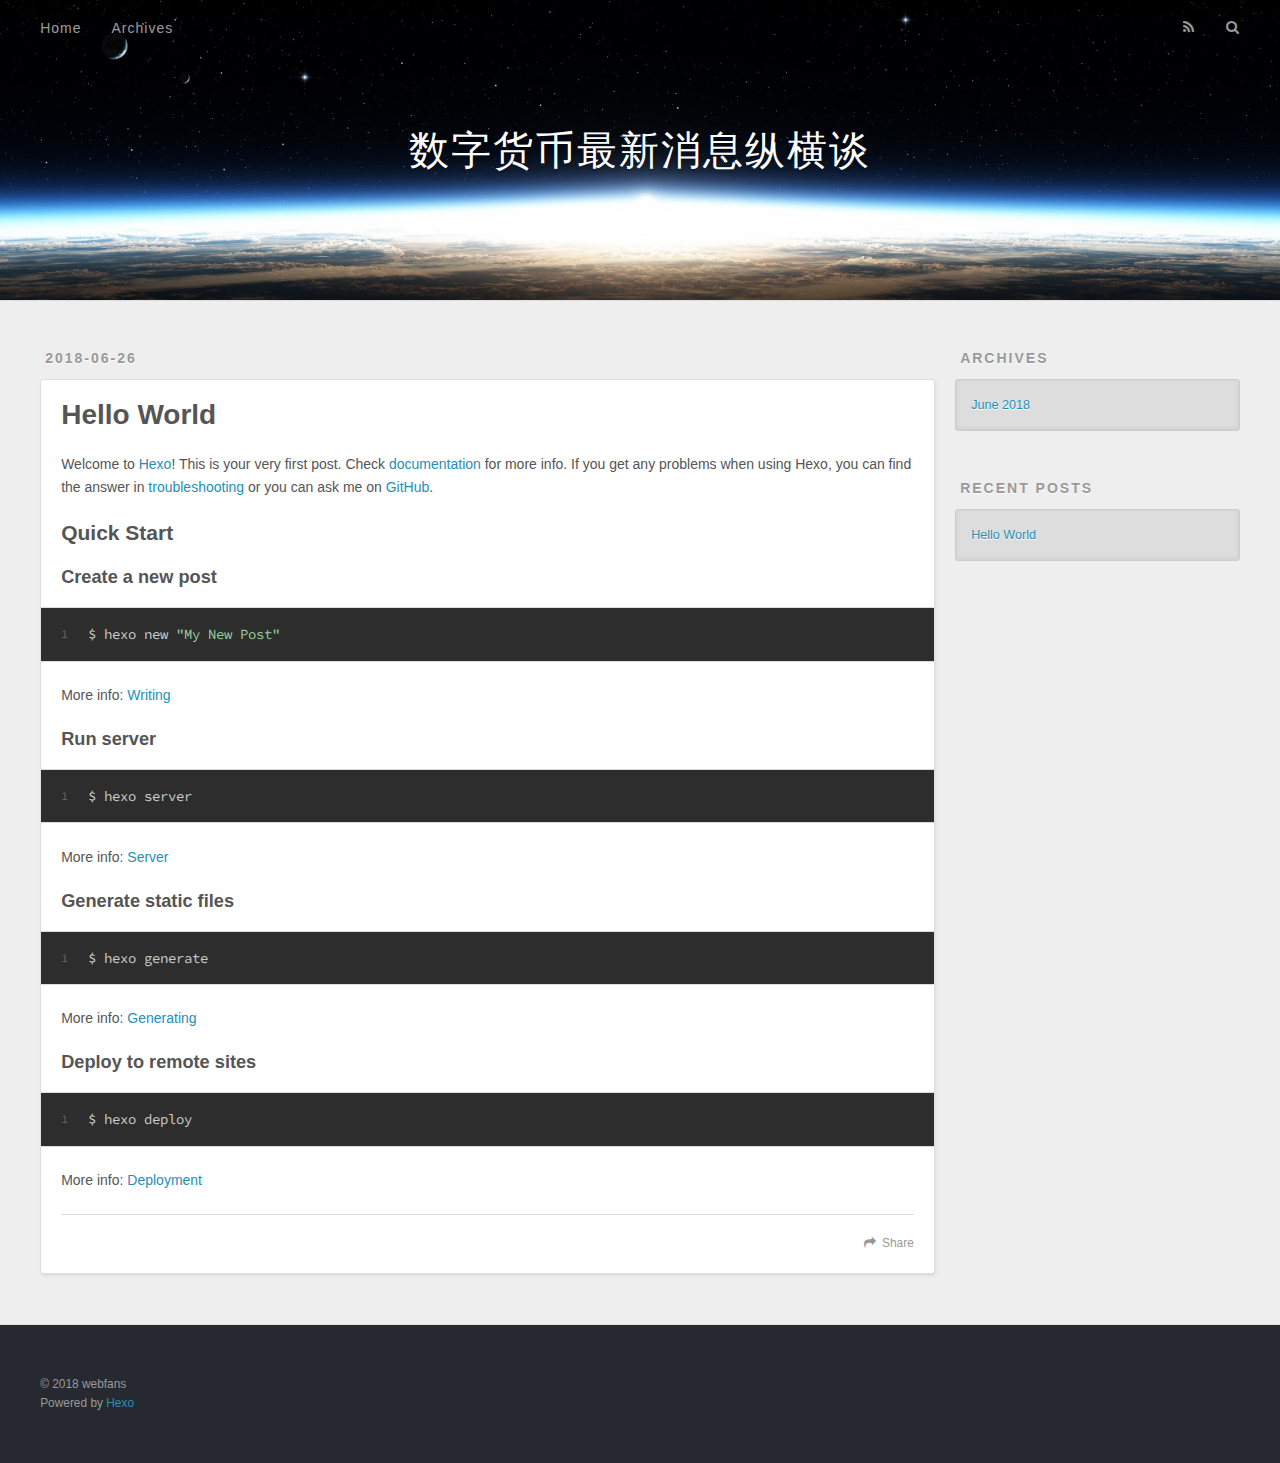
==== index.html @ 78c60aa1 "Site updated: 2018-06-26 15:52:23" ====
<!DOCTYPE html>
<html>
<head>
  <meta charset="utf-8">
  

  
  <title>数字货币最新消息纵横谈</title>
  <meta name="viewport" content="width=device-width, initial-scale=1, maximum-scale=1">
  <meta property="og:type" content="website">
<meta property="og:title" content="数字货币最新消息纵横谈">
<meta property="og:url" content="https://qqqzhch.github.io/bitcoinblog/index.html">
<meta property="og:site_name" content="数字货币最新消息纵横谈">
<meta property="og:locale" content="default">
<meta name="twitter:card" content="summary">
<meta name="twitter:title" content="数字货币最新消息纵横谈">
  
    <link rel="alternate" href="/atom.xml" title="数字货币最新消息纵横谈" type="application/atom+xml">
  
  
    <link rel="icon" href="/favicon.png">
  
  
    <link href="//fonts.googleapis.com/css?family=Source+Code+Pro" rel="stylesheet" type="text/css">
  
  <link rel="stylesheet" href="/css/style.css">
</head>

<body>
  <div id="container">
    <div id="wrap">
      <header id="header">
  <div id="banner"></div>
  <div id="header-outer" class="outer">
    <div id="header-title" class="inner">
      <h1 id="logo-wrap">
        <a href="/" id="logo">数字货币最新消息纵横谈</a>
      </h1>
      
    </div>
    <div id="header-inner" class="inner">
      <nav id="main-nav">
        <a id="main-nav-toggle" class="nav-icon"></a>
        
          <a class="main-nav-link" href="/">Home</a>
        
          <a class="main-nav-link" href="/archives">Archives</a>
        
      </nav>
      <nav id="sub-nav">
        
          <a id="nav-rss-link" class="nav-icon" href="/atom.xml" title="RSS Feed"></a>
        
        <a id="nav-search-btn" class="nav-icon" title="Search"></a>
      </nav>
      <div id="search-form-wrap">
        <form action="//google.com/search" method="get" accept-charset="UTF-8" class="search-form"><input type="search" name="q" class="search-form-input" placeholder="Search"><button type="submit" class="search-form-submit">&#xF002;</button><input type="hidden" name="sitesearch" value="https://qqqzhch.github.io/bitcoinblog"></form>
      </div>
    </div>
  </div>
</header>
      <div class="outer">
        <section id="main">
  
    <article id="post-hello-world" class="article article-type-post" itemscope itemprop="blogPost">
  <div class="article-meta">
    <a href="/2018/06/26/hello-world/" class="article-date">
  <time datetime="2018-06-26T07:25:07.196Z" itemprop="datePublished">2018-06-26</time>
</a>
    
  </div>
  <div class="article-inner">
    
    
      <header class="article-header">
        
  
    <h1 itemprop="name">
      <a class="article-title" href="/2018/06/26/hello-world/">Hello World</a>
    </h1>
  

      </header>
    
    <div class="article-entry" itemprop="articleBody">
      
        <p>Welcome to <a href="https://hexo.io/" target="_blank" rel="noopener">Hexo</a>! This is your very first post. Check <a href="https://hexo.io/docs/" target="_blank" rel="noopener">documentation</a> for more info. If you get any problems when using Hexo, you can find the answer in <a href="https://hexo.io/docs/troubleshooting.html" target="_blank" rel="noopener">troubleshooting</a> or you can ask me on <a href="https://github.com/hexojs/hexo/issues" target="_blank" rel="noopener">GitHub</a>.</p>
<h2 id="Quick-Start"><a href="#Quick-Start" class="headerlink" title="Quick Start"></a>Quick Start</h2><h3 id="Create-a-new-post"><a href="#Create-a-new-post" class="headerlink" title="Create a new post"></a>Create a new post</h3><figure class="highlight bash"><table><tr><td class="gutter"><pre><span class="line">1</span><br></pre></td><td class="code"><pre><span class="line">$ hexo new <span class="string">"My New Post"</span></span><br></pre></td></tr></table></figure>
<p>More info: <a href="https://hexo.io/docs/writing.html" target="_blank" rel="noopener">Writing</a></p>
<h3 id="Run-server"><a href="#Run-server" class="headerlink" title="Run server"></a>Run server</h3><figure class="highlight bash"><table><tr><td class="gutter"><pre><span class="line">1</span><br></pre></td><td class="code"><pre><span class="line">$ hexo server</span><br></pre></td></tr></table></figure>
<p>More info: <a href="https://hexo.io/docs/server.html" target="_blank" rel="noopener">Server</a></p>
<h3 id="Generate-static-files"><a href="#Generate-static-files" class="headerlink" title="Generate static files"></a>Generate static files</h3><figure class="highlight bash"><table><tr><td class="gutter"><pre><span class="line">1</span><br></pre></td><td class="code"><pre><span class="line">$ hexo generate</span><br></pre></td></tr></table></figure>
<p>More info: <a href="https://hexo.io/docs/generating.html" target="_blank" rel="noopener">Generating</a></p>
<h3 id="Deploy-to-remote-sites"><a href="#Deploy-to-remote-sites" class="headerlink" title="Deploy to remote sites"></a>Deploy to remote sites</h3><figure class="highlight bash"><table><tr><td class="gutter"><pre><span class="line">1</span><br></pre></td><td class="code"><pre><span class="line">$ hexo deploy</span><br></pre></td></tr></table></figure>
<p>More info: <a href="https://hexo.io/docs/deployment.html" target="_blank" rel="noopener">Deployment</a></p>

      
    </div>
    <footer class="article-footer">
      <a data-url="https://qqqzhch.github.io/bitcoinblog/2018/06/26/hello-world/" data-id="cjive7ms10000fhs6zeel60pr" class="article-share-link">Share</a>
      
      
    </footer>
  </div>
  
</article>


  


</section>
        
          <aside id="sidebar">
  
    

  
    

  
    
  
    
  <div class="widget-wrap">
    <h3 class="widget-title">Archives</h3>
    <div class="widget">
      <ul class="archive-list"><li class="archive-list-item"><a class="archive-list-link" href="/archives/2018/06/">June 2018</a></li></ul>
    </div>
  </div>


  
    
  <div class="widget-wrap">
    <h3 class="widget-title">Recent Posts</h3>
    <div class="widget">
      <ul>
        
          <li>
            <a href="/2018/06/26/hello-world/">Hello World</a>
          </li>
        
      </ul>
    </div>
  </div>

  
</aside>
        
      </div>
      <footer id="footer">
  
  <div class="outer">
    <div id="footer-info" class="inner">
      &copy; 2018 webfans<br>
      Powered by <a href="http://hexo.io/" target="_blank">Hexo</a>
    </div>
  </div>
</footer>
    </div>
    <nav id="mobile-nav">
  
    <a href="/" class="mobile-nav-link">Home</a>
  
    <a href="/archives" class="mobile-nav-link">Archives</a>
  
</nav>
    

<script src="//ajax.googleapis.com/ajax/libs/jquery/2.0.3/jquery.min.js"></script>


  <link rel="stylesheet" href="/fancybox/jquery.fancybox.css">
  <script src="/fancybox/jquery.fancybox.pack.js"></script>


<script src="/js/script.js"></script>



  </div>
</body>
</html>
---- css/style.css ----
body {
  width: 100%;
}
body:before,
body:after {
  content: "";
  display: table;
}
body:after {
  clear: both;
}
html,
body,
div,
span,
applet,
object,
iframe,
h1,
h2,
h3,
h4,
h5,
h6,
p,
blockquote,
pre,
a,
abbr,
acronym,
address,
big,
cite,
code,
del,
dfn,
em,
img,
ins,
kbd,
q,
s,
samp,
small,
strike,
strong,
sub,
sup,
tt,
var,
dl,
dt,
dd,
ol,
ul,
li,
fieldset,
form,
label,
legend,
table,
caption,
tbody,
tfoot,
thead,
tr,
th,
td {
  margin: 0;
  padding: 0;
  border: 0;
  outline: 0;
  font-weight: inherit;
  font-style: inherit;
  font-family: inherit;
  font-size: 100%;
  vertical-align: baseline;
}
body {
  line-height: 1;
  color: #000;
  background: #fff;
}
ol,
ul {
  list-style: none;
}
table {
  border-collapse: separate;
  border-spacing: 0;
  vertical-align: middle;
}
caption,
th,
td {
  text-align: left;
  font-weight: normal;
  vertical-align: middle;
}
a img {
  border: none;
}
input,
button {
  margin: 0;
  padding: 0;
}
input::-moz-focus-inner,
button::-moz-focus-inner {
  border: 0;
  padding: 0;
}
@font-face {
  font-family: FontAwesome;
  font-style: normal;
  font-weight: normal;
  src: url("fonts/fontawesome-webfont.eot?v=#4.0.3");
  src: url("fonts/fontawesome-webfont.eot?#iefix&v=#4.0.3") format("embedded-opentype"), url("fonts/fontawesome-webfont.woff?v=#4.0.3") format("woff"), url("fonts/fontawesome-webfont.ttf?v=#4.0.3") format("truetype"), url("fonts/fontawesome-webfont.svg#fontawesomeregular?v=#4.0.3") format("svg");
}
html,
body,
#container {
  height: 100%;
}
body {
  background: #eee;
  font: 14px -apple-system, BlinkMacSystemFont, "Segoe UI", "Roboto", "Oxygen", "Ubuntu", "Cantarell", "Fira Sans", "Droid Sans", "Helvetica Neue", sans-serif;
  -webkit-text-size-adjust: 100%;
}
.outer {
  max-width: 1220px;
  margin: 0 auto;
  padding: 0 20px;
}
.outer:before,
.outer:after {
  content: "";
  display: table;
}
.outer:after {
  clear: both;
}
.inner {
  display: inline;
  float: left;
  width: 98.33333333333333%;
  margin: 0 0.833333333333333%;
}
.left,
.alignleft {
  float: left;
}
.right,
.alignright {
  float: right;
}
.clear {
  clear: both;
}
#container {
  position: relative;
}
.mobile-nav-on {
  overflow: hidden;
}
#wrap {
  height: 100%;
  width: 100%;
  position: absolute;
  top: 0;
  left: 0;
  -webkit-transition: 0.2s ease-out;
  -moz-transition: 0.2s ease-out;
  -ms-transition: 0.2s ease-out;
  transition: 0.2s ease-out;
  z-index: 1;
  background: #eee;
}
.mobile-nav-on #wrap {
  left: 280px;
}
@media screen and (min-width: 768px) {
  #main {
    display: inline;
    float: left;
    width: 73.33333333333333%;
    margin: 0 0.833333333333333%;
  }
}
.article-date,
.article-category-link,
.archive-year,
.widget-title {
  text-decoration: none;
  text-transform: uppercase;
  letter-spacing: 2px;
  color: #999;
  margin-bottom: 1em;
  margin-left: 5px;
  line-height: 1em;
  text-shadow: 0 1px #fff;
  font-weight: bold;
}
.article-inner,
.archive-article-inner {
  background: #fff;
  -webkit-box-shadow: 1px 2px 3px #ddd;
  box-shadow: 1px 2px 3px #ddd;
  border: 1px solid #ddd;
  border-radius: 3px;
}
.article-entry h1,
.widget h1 {
  font-size: 2em;
}
.article-entry h2,
.widget h2 {
  font-size: 1.5em;
}
.article-entry h3,
.widget h3 {
  font-size: 1.3em;
}
.article-entry h4,
.widget h4 {
  font-size: 1.2em;
}
.article-entry h5,
.widget h5 {
  font-size: 1em;
}
.article-entry h6,
.widget h6 {
  font-size: 1em;
  color: #999;
}
.article-entry hr,
.widget hr {
  border: 1px dashed #ddd;
}
.article-entry strong,
.widget strong {
  font-weight: bold;
}
.article-entry em,
.widget em,
.article-entry cite,
.widget cite {
  font-style: italic;
}
.article-entry sup,
.widget sup,
.article-entry sub,
.widget sub {
  font-size: 0.75em;
  line-height: 0;
  position: relative;
  vertical-align: baseline;
}
.article-entry sup,
.widget sup {
  top: -0.5em;
}
.article-entry sub,
.widget sub {
  bottom: -0.2em;
}
.article-entry small,
.widget small {
  font-size: 0.85em;
}
.article-entry acronym,
.widget acronym,
.article-entry abbr,
.widget abbr {
  border-bottom: 1px dotted;
}
.article-entry ul,
.widget ul,
.article-entry ol,
.widget ol,
.article-entry dl,
.widget dl {
  margin: 0 20px;
  line-height: 1.6em;
}
.article-entry ul ul,
.widget ul ul,
.article-entry ol ul,
.widget ol ul,
.article-entry ul ol,
.widget ul ol,
.article-entry ol ol,
.widget ol ol {
  margin-top: 0;
  margin-bottom: 0;
}
.article-entry ul,
.widget ul {
  list-style: disc;
}
.article-entry ol,
.widget ol {
  list-style: decimal;
}
.article-entry dt,
.widget dt {
  font-weight: bold;
}
#header {
  height: 300px;
  position: relative;
  border-bottom: 1px solid #ddd;
}
#header:before,
#header:after {
  content: "";
  position: absolute;
  left: 0;
  right: 0;
  height: 40px;
}
#header:before {
  top: 0;
  background: -webkit-linear-gradient(rgba(0,0,0,0.2), transparent);
  background: -moz-linear-gradient(rgba(0,0,0,0.2), transparent);
  background: -ms-linear-gradient(rgba(0,0,0,0.2), transparent);
  background: linear-gradient(rgba(0,0,0,0.2), transparent);
}
#header:after {
  bottom: 0;
  background: -webkit-linear-gradient(transparent, rgba(0,0,0,0.2));
  background: -moz-linear-gradient(transparent, rgba(0,0,0,0.2));
  background: -ms-linear-gradient(transparent, rgba(0,0,0,0.2));
  background: linear-gradient(transparent, rgba(0,0,0,0.2));
}
#header-outer {
  height: 100%;
  position: relative;
}
#header-inner {
  position: relative;
  overflow: hidden;
}
#banner {
  position: absolute;
  top: 0;
  left: 0;
  width: 100%;
  height: 100%;
  background: url("images/banner.jpg") center #000;
  -webkit-background-size: cover;
  -moz-background-size: cover;
  background-size: cover;
  z-index: -1;
}
#header-title {
  text-align: center;
  height: 40px;
  position: absolute;
  top: 50%;
  left: 0;
  margin-top: -20px;
}
#logo,
#subtitle {
  text-decoration: none;
  color: #fff;
  font-weight: 300;
  text-shadow: 0 1px 4px rgba(0,0,0,0.3);
}
#logo {
  font-size: 40px;
  line-height: 40px;
  letter-spacing: 2px;
}
#subtitle {
  font-size: 16px;
  line-height: 16px;
  letter-spacing: 1px;
}
#subtitle-wrap {
  margin-top: 16px;
}
#main-nav {
  float: left;
  margin-left: -15px;
}
.nav-icon,
.main-nav-link {
  float: left;
  color: #fff;
  opacity: 0.6;
  text-decoration: none;
  text-shadow: 0 1px rgba(0,0,0,0.2);
  -webkit-transition: opacity 0.2s;
  -moz-transition: opacity 0.2s;
  -ms-transition: opacity 0.2s;
  transition: opacity 0.2s;
  display: block;
  padding: 20px 15px;
}
.nav-icon:hover,
.main-nav-link:hover {
  opacity: 1;
}
.nav-icon {
  font-family: FontAwesome;
  text-align: center;
  font-size: 14px;
  width: 14px;
  height: 14px;
  padding: 20px 15px;
  position: relative;
  cursor: pointer;
}
.main-nav-link {
  font-weight: 300;
  letter-spacing: 1px;
}
@media screen and (max-width: 479px) {
  .main-nav-link {
    display: none;
  }
}
#main-nav-toggle {
  display: none;
}
#main-nav-toggle:before {
  content: "\f0c9";
}
@media screen and (max-width: 479px) {
  #main-nav-toggle {
    display: block;
  }
}
#sub-nav {
  float: right;
  margin-right: -15px;
}
#nav-rss-link:before {
  content: "\f09e";
}
#nav-search-btn:before {
  content: "\f002";
}
#search-form-wrap {
  position: absolute;
  top: 15px;
  width: 150px;
  height: 30px;
  right: -150px;
  opacity: 0;
  -webkit-transition: 0.2s ease-out;
  -moz-transition: 0.2s ease-out;
  -ms-transition: 0.2s ease-out;
  transition: 0.2s ease-out;
}
#search-form-wrap.on {
  opacity: 1;
  right: 0;
}
@media screen and (max-width: 479px) {
  #search-form-wrap {
    width: 100%;
    right: -100%;
  }
}
.search-form {
  position: absolute;
  top: 0;
  left: 0;
  right: 0;
  background: #fff;
  padding: 5px 15px;
  border-radius: 15px;
  -webkit-box-shadow: 0 0 10px rgba(0,0,0,0.3);
  box-shadow: 0 0 10px rgba(0,0,0,0.3);
}
.search-form-input {
  border: none;
  background: none;
  color: #555;
  width: 100%;
  font: 13px -apple-system, BlinkMacSystemFont, "Segoe UI", "Roboto", "Oxygen", "Ubuntu", "Cantarell", "Fira Sans", "Droid Sans", "Helvetica Neue", sans-serif;
  outline: none;
}
.search-form-input::-webkit-search-results-decoration,
.search-form-input::-webkit-search-cancel-button {
  -webkit-appearance: none;
}
.search-form-submit {
  position: absolute;
  top: 50%;
  right: 10px;
  margin-top: -7px;
  font: 13px FontAwesome;
  border: none;
  background: none;
  color: #bbb;
  cursor: pointer;
}
.search-form-submit:hover,
.search-form-submit:focus {
  color: #777;
}
.article {
  margin: 50px 0;
}
.article-inner {
  overflow: hidden;
}
.article-meta:before,
.article-meta:after {
  content: "";
  display: table;
}
.article-meta:after {
  clear: both;
}
.article-date {
  float: left;
}
.article-category {
  float: left;
  line-height: 1em;
  color: #ccc;
  text-shadow: 0 1px #fff;
  margin-left: 8px;
}
.article-category:before {
  content: "\2022";
}
.article-category-link {
  margin: 0 12px 1em;
}
.article-header {
  padding: 20px 20px 0;
}
.article-title {
  text-decoration: none;
  font-size: 2em;
  font-weight: bold;
  color: #555;
  line-height: 1.1em;
  -webkit-transition: color 0.2s;
  -moz-transition: color 0.2s;
  -ms-transition: color 0.2s;
  transition: color 0.2s;
}
a.article-title:hover {
  color: #258fb8;
}
.article-entry {
  color: #555;
  padding: 0 20px;
}
.article-entry:before,
.article-entry:after {
  content: "";
  display: table;
}
.article-entry:after {
  clear: both;
}
.article-entry p,
.article-entry table {
  line-height: 1.6em;
  margin: 1.6em 0;
}
.article-entry h1,
.article-entry h2,
.article-entry h3,
.article-entry h4,
.article-entry h5,
.article-entry h6 {
  font-weight: bold;
}
.article-entry h1,
.article-entry h2,
.article-entry h3,
.article-entry h4,
.article-entry h5,
.article-entry h6 {
  line-height: 1.1em;
  margin: 1.1em 0;
}
.article-entry a {
  color: #258fb8;
  text-decoration: none;
}
.article-entry a:hover {
  text-decoration: underline;
}
.article-entry ul,
.article-entry ol,
.article-entry dl {
  margin-top: 1.6em;
  margin-bottom: 1.6em;
}
.article-entry img,
.article-entry video {
  max-width: 100%;
  height: auto;
  display: block;
  margin: auto;
}
.article-entry iframe {
  border: none;
}
.article-entry table {
  width: 100%;
  border-collapse: collapse;
  border-spacing: 0;
}
.article-entry th {
  font-weight: bold;
  border-bottom: 3px solid #ddd;
  padding-bottom: 0.5em;
}
.article-entry td {
  border-bottom: 1px solid #ddd;
  padding: 10px 0;
}
.article-entry blockquote {
  font-family: Georgia, "Times New Roman", serif;
  font-size: 1.4em;
  margin: 1.6em 20px;
  text-align: center;
}
.article-entry blockquote footer {
  font-size: 14px;
  margin: 1.6em 0;
  font-family: -apple-system, BlinkMacSystemFont, "Segoe UI", "Roboto", "Oxygen", "Ubuntu", "Cantarell", "Fira Sans", "Droid Sans", "Helvetica Neue", sans-serif;
}
.article-entry blockquote footer cite:before {
  content: "—";
  padding: 0 0.5em;
}
.article-entry .pullquote {
  text-align: left;
  width: 45%;
  margin: 0;
}
.article-entry .pullquote.left {
  margin-left: 0.5em;
  margin-right: 1em;
}
.article-entry .pullquote.right {
  margin-right: 0.5em;
  margin-left: 1em;
}
.article-entry .caption {
  color: #999;
  display: block;
  font-size: 0.9em;
  margin-top: 0.5em;
  position: relative;
  text-align: center;
}
.article-entry .video-container {
  position: relative;
  padding-top: 56.25%;
  height: 0;
  overflow: hidden;
}
.article-entry .video-container iframe,
.article-entry .video-container object,
.article-entry .video-container embed {
  position: absolute;
  top: 0;
  left: 0;
  width: 100%;
  height: 100%;
  margin-top: 0;
}
.article-more-link a {
  display: inline-block;
  line-height: 1em;
  padding: 6px 15px;
  border-radius: 15px;
  background: #eee;
  color: #999;
  text-shadow: 0 1px #fff;
  text-decoration: none;
}
.article-more-link a:hover {
  background: #258fb8;
  color: #fff;
  text-decoration: none;
  text-shadow: 0 1px #1e7293;
}
.article-footer {
  font-size: 0.85em;
  line-height: 1.6em;
  border-top: 1px solid #ddd;
  padding-top: 1.6em;
  margin: 0 20px 20px;
}
.article-footer:before,
.article-footer:after {
  content: "";
  display: table;
}
.article-footer:after {
  clear: both;
}
.article-footer a {
  color: #999;
  text-decoration: none;
}
.article-footer a:hover {
  color: #555;
}
.article-tag-list-item {
  float: left;
  margin-right: 10px;
}
.article-tag-list-link:before {
  content: "#";
}
.article-comment-link {
  float: right;
}
.article-comment-link:before {
  content: "\f075";
  font-family: FontAwesome;
  padding-right: 8px;
}
.article-share-link {
  cursor: pointer;
  float: right;
  margin-left: 20px;
}
.article-share-link:before {
  content: "\f064";
  font-family: FontAwesome;
  padding-right: 6px;
}
#article-nav {
  position: relative;
}
#article-nav:before,
#article-nav:after {
  content: "";
  display: table;
}
#article-nav:after {
  clear: both;
}
@media screen and (min-width: 768px) {
  #article-nav {
    margin: 50px 0;
  }
  #article-nav:before {
    width: 8px;
    height: 8px;
    position: absolute;
    top: 50%;
    left: 50%;
    margin-top: -4px;
    margin-left: -4px;
    content: "";
    border-radius: 50%;
    background: #ddd;
    -webkit-box-shadow: 0 1px 2px #fff;
    box-shadow: 0 1px 2px #fff;
  }
}
.article-nav-link-wrap {
  text-decoration: none;
  text-shadow: 0 1px #fff;
  color: #999;
  -webkit-box-sizing: border-box;
  -moz-box-sizing: border-box;
  box-sizing: border-box;
  margin-top: 50px;
  text-align: center;
  display: block;
}
.article-nav-link-wrap:hover {
  color: #555;
}
@media screen and (min-width: 768px) {
  .article-nav-link-wrap {
    width: 50%;
    margin-top: 0;
  }
}
@media screen and (min-width: 768px) {
  #article-nav-newer {
    float: left;
    text-align: right;
    padding-right: 20px;
  }
}
@media screen and (min-width: 768px) {
  #article-nav-older {
    float: right;
    text-align: left;
    padding-left: 20px;
  }
}
.article-nav-caption {
  text-transform: uppercase;
  letter-spacing: 2px;
  color: #ddd;
  line-height: 1em;
  font-weight: bold;
}
#article-nav-newer .article-nav-caption {
  margin-right: -2px;
}
.article-nav-title {
  font-size: 0.85em;
  line-height: 1.6em;
  margin-top: 0.5em;
}
.article-share-box {
  position: absolute;
  display: none;
  background: #fff;
  -webkit-box-shadow: 1px 2px 10px rgba(0,0,0,0.2);
  box-shadow: 1px 2px 10px rgba(0,0,0,0.2);
  border-radius: 3px;
  margin-left: -145px;
  overflow: hidden;
  z-index: 1;
}
.article-share-box.on {
  display: block;
}
.article-share-input {
  width: 100%;
  background: none;
  -webkit-box-sizing: border-box;
  -moz-box-sizing: border-box;
  box-sizing: border-box;
  font: 14px -apple-system, BlinkMacSystemFont, "Segoe UI", "Roboto", "Oxygen", "Ubuntu", "Cantarell", "Fira Sans", "Droid Sans", "Helvetica Neue", sans-serif;
  padding: 0 15px;
  color: #555;
  outline: none;
  border: 1px solid #ddd;
  border-radius: 3px 3px 0 0;
  height: 36px;
  line-height: 36px;
}
.article-share-links {
  background: #eee;
}
.article-share-links:before,
.article-share-links:after {
  content: "";
  display: table;
}
.article-share-links:after {
  clear: both;
}
.article-share-twitter,
.article-share-facebook,
.article-share-pinterest,
.article-share-google {
  width: 50px;
  height: 36px;
  display: block;
  float: left;
  position: relative;
  color: #999;
  text-shadow: 0 1px #fff;
}
.article-share-twitter:before,
.article-share-facebook:before,
.article-share-pinterest:before,
.article-share-google:before {
  font-size: 20px;
  font-family: FontAwesome;
  width: 20px;
  height: 20px;
  position: absolute;
  top: 50%;
  left: 50%;
  margin-top: -10px;
  margin-left: -10px;
  text-align: center;
}
.article-share-twitter:hover,
.article-share-facebook:hover,
.article-share-pinterest:hover,
.article-share-google:hover {
  color: #fff;
}
.article-share-twitter:before {
  content: "\f099";
}
.article-share-twitter:hover {
  background: #00aced;
  text-shadow: 0 1px #008abe;
}
.article-share-facebook:before {
  content: "\f09a";
}
.article-share-facebook:hover {
  background: #3b5998;
  text-shadow: 0 1px #2f477a;
}
.article-share-pinterest:before {
  content: "\f0d2";
}
.article-share-pinterest:hover {
  background: #cb2027;
  text-shadow: 0 1px #a21a1f;
}
.article-share-google:before {
  content: "\f0d5";
}
.article-share-google:hover {
  background: #dd4b39;
  text-shadow: 0 1px #be3221;
}
.article-gallery {
  background: #000;
  position: relative;
}
.article-gallery-photos {
  position: relative;
  overflow: hidden;
}
.article-gallery-img {
  display: none;
  max-width: 100%;
}
.article-gallery-img:first-child {
  display: block;
}
.article-gallery-img.loaded {
  position: absolute;
  display: block;
}
.article-gallery-img img {
  display: block;
  max-width: 100%;
  margin: 0 auto;
}
#comments {
  background: #fff;
  -webkit-box-shadow: 1px 2px 3px #ddd;
  box-shadow: 1px 2px 3px #ddd;
  padding: 20px;
  border: 1px solid #ddd;
  border-radius: 3px;
  margin: 50px 0;
}
#comments a {
  color: #258fb8;
}
.archives-wrap {
  margin: 50px 0;
}
.archives:before,
.archives:after {
  content: "";
  display: table;
}
.archives:after {
  clear: both;
}
.archive-year-wrap {
  margin-bottom: 1em;
}
.archives {
  -webkit-column-gap: 10px;
  -moz-column-gap: 10px;
  column-gap: 10px;
}
@media screen and (min-width: 480px) and (max-width: 767px) {
  .archives {
    -webkit-column-count: 2;
    -moz-column-count: 2;
    column-count: 2;
  }
}
@media screen and (min-width: 768px) {
  .archives {
    -webkit-column-count: 3;
    -moz-column-count: 3;
    column-count: 3;
  }
}
.archive-article {
  -webkit-column-break-inside: avoid;
  page-break-inside: avoid;
  overflow: hidden;
  break-inside: avoid-column;
}
.archive-article-inner {
  padding: 10px;
  margin-bottom: 15px;
}
.archive-article-title {
  text-decoration: none;
  font-weight: bold;
  color: #555;
  -webkit-transition: color 0.2s;
  -moz-transition: color 0.2s;
  -ms-transition: color 0.2s;
  transition: color 0.2s;
  line-height: 1.6em;
}
.archive-article-title:hover {
  color: #258fb8;
}
.archive-article-footer {
  margin-top: 1em;
}
.archive-article-date {
  color: #999;
  text-decoration: none;
  font-size: 0.85em;
  line-height: 1em;
  margin-bottom: 0.5em;
  display: block;
}
#page-nav {
  margin: 50px auto;
  background: #fff;
  -webkit-box-shadow: 1px 2px 3px #ddd;
  box-shadow: 1px 2px 3px #ddd;
  border: 1px solid #ddd;
  border-radius: 3px;
  text-align: center;
  color: #999;
  overflow: hidden;
}
#page-nav:before,
#page-nav:after {
  content: "";
  display: table;
}
#page-nav:after {
  clear: both;
}
#page-nav a,
#page-nav span {
  padding: 10px 20px;
  line-height: 1;
  height: 2ex;
}
#page-nav a {
  color: #999;
  text-decoration: none;
}
#page-nav a:hover {
  background: #999;
  color: #fff;
}
#page-nav .prev {
  float: left;
}
#page-nav .next {
  float: right;
}
#page-nav .page-number {
  display: inline-block;
}
@media screen and (max-width: 479px) {
  #page-nav .page-number {
    display: none;
  }
}
#page-nav .current {
  color: #555;
  font-weight: bold;
}
#page-nav .space {
  color: #ddd;
}
#footer {
  background: #262a30;
  padding: 50px 0;
  border-top: 1px solid #ddd;
  color: #999;
}
#footer a {
  color: #258fb8;
  text-decoration: none;
}
#footer a:hover {
  text-decoration: underline;
}
#footer-info {
  line-height: 1.6em;
  font-size: 0.85em;
}
.article-entry pre,
.article-entry .highlight {
  background: #2d2d2d;
  margin: 0 -20px;
  padding: 15px 20px;
  border-style: solid;
  border-color: #ddd;
  border-width: 1px 0;
  overflow: auto;
  color: #ccc;
  line-height: 22.400000000000002px;
}
.article-entry .highlight .gutter pre,
.article-entry .gist .gist-file .gist-data .line-numbers {
  color: #666;
  font-size: 0.85em;
}
.article-entry pre,
.article-entry code {
  font-family: "Source Code Pro", Consolas, Monaco, Menlo, Consolas, monospace;
}
.article-entry code {
  background: #eee;
  text-shadow: 0 1px #fff;
  padding: 0 0.3em;
}
.article-entry pre code {
  background: none;
  text-shadow: none;
  padding: 0;
}
.article-entry .highlight pre {
  border: none;
  margin: 0;
  padding: 0;
}
.article-entry .highlight table {
  margin: 0;
  width: auto;
}
.article-entry .highlight td {
  border: none;
  padding: 0;
}
.article-entry .highlight figcaption {
  font-size: 0.85em;
  color: #999;
  line-height: 1em;
  margin-bottom: 1em;
}
.article-entry .highlight figcaption:before,
.article-entry .highlight figcaption:after {
  content: "";
  display: table;
}
.article-entry .highlight figcaption:after {
  clear: both;
}
.article-entry .highlight figcaption a {
  float: right;
}
.article-entry .highlight .gutter pre {
  text-align: right;
  padding-right: 20px;
}
.article-entry .highlight .line {
  height: 22.400000000000002px;
}
.article-entry .highlight .line.marked {
  background: #515151;
}
.article-entry .gist {
  margin: 0 -20px;
  border-style: solid;
  border-color: #ddd;
  border-width: 1px 0;
  background: #2d2d2d;
  padding: 15px 20px 15px 0;
}
.article-entry .gist .gist-file {
  border: none;
  font-family: "Source Code Pro", Consolas, Monaco, Menlo, Consolas, monospace;
  margin: 0;
}
.article-entry .gist .gist-file .gist-data {
  background: none;
  border: none;
}
.article-entry .gist .gist-file .gist-data .line-numbers {
  background: none;
  border: none;
  padding: 0 20px 0 0;
}
.article-entry .gist .gist-file .gist-data .line-data {
  padding: 0 !important;
}
.article-entry .gist .gist-file .highlight {
  margin: 0;
  padding: 0;
  border: none;
}
.article-entry .gist .gist-file .gist-meta {
  background: #2d2d2d;
  color: #999;
  font: 0.85em -apple-system, BlinkMacSystemFont, "Segoe UI", "Roboto", "Oxygen", "Ubuntu", "Cantarell", "Fira Sans", "Droid Sans", "Helvetica Neue", sans-serif;
  text-shadow: 0 0;
  padding: 0;
  margin-top: 1em;
  margin-left: 20px;
}
.article-entry .gist .gist-file .gist-meta a {
  color: #258fb8;
  font-weight: normal;
}
.article-entry .gist .gist-file .gist-meta a:hover {
  text-decoration: underline;
}
pre .comment,
pre .title {
  color: #999;
}
pre .variable,
pre .attribute,
pre .tag,
pre .regexp,
pre .ruby .constant,
pre .xml .tag .title,
pre .xml .pi,
pre .xml .doctype,
pre .html .doctype,
pre .css .id,
pre .css .class,
pre .css .pseudo {
  color: #f2777a;
}
pre .number,
pre .preprocessor,
pre .built_in,
pre .literal,
pre .params,
pre .constant {
  color: #f99157;
}
pre .class,
pre .ruby .class .title,
pre .css .rules .attribute {
  color: #9c9;
}
pre .string,
pre .value,
pre .inheritance,
pre .header,
pre .ruby .symbol,
pre .xml .cdata {
  color: #9c9;
}
pre .css .hexcolor {
  color: #6cc;
}
pre .function,
pre .python .decorator,
pre .python .title,
pre .ruby .function .title,
pre .ruby .title .keyword,
pre .perl .sub,
pre .javascript .title,
pre .coffeescript .title {
  color: #69c;
}
pre .keyword,
pre .javascript .function {
  color: #c9c;
}
@media screen and (max-width: 479px) {
  #mobile-nav {
    position: absolute;
    top: 0;
    left: 0;
    width: 280px;
    height: 100%;
    background: #191919;
    border-right: 1px solid #fff;
  }
}
@media screen and (max-width: 479px) {
  .mobile-nav-link {
    display: block;
    color: #999;
    text-decoration: none;
    padding: 15px 20px;
    font-weight: bold;
  }
  .mobile-nav-link:hover {
    color: #fff;
  }
}
@media screen and (min-width: 768px) {
  #sidebar {
    display: inline;
    float: left;
    width: 23.333333333333332%;
    margin: 0 0.833333333333333%;
  }
}
.widget-wrap {
  margin: 50px 0;
}
.widget {
  color: #777;
  text-shadow: 0 1px #fff;
  background: #ddd;
  -webkit-box-shadow: 0 -1px 4px #ccc inset;
  box-shadow: 0 -1px 4px #ccc inset;
  border: 1px solid #ccc;
  padding: 15px;
  border-radius: 3px;
}
.widget a {
  color: #258fb8;
  text-decoration: none;
}
.widget a:hover {
  text-decoration: underline;
}
.widget ul ul,
.widget ol ul,
.widget dl ul,
.widget ul ol,
.widget ol ol,
.widget dl ol,
.widget ul dl,
.widget ol dl,
.widget dl dl {
  margin-left: 15px;
  list-style: disc;
}
.widget {
  line-height: 1.6em;
  word-wrap: break-word;
  font-size: 0.9em;
}
.widget ul,
.widget ol {
  list-style: none;
  margin: 0;
}
.widget ul ul,
.widget ol ul,
.widget ul ol,
.widget ol ol {
  margin: 0 20px;
}
.widget ul ul,
.widget ol ul {
  list-style: disc;
}
.widget ul ol,
.widget ol ol {
  list-style: decimal;
}
.category-list-count,
.tag-list-count,
.archive-list-count {
  padding-left: 5px;
  color: #999;
  font-size: 0.85em;
}
.category-list-count:before,
.tag-list-count:before,
.archive-list-count:before {
  content: "(";
}
.category-list-count:after,
.tag-list-count:after,
.archive-list-count:after {
  content: ")";
}
.tagcloud a {
  margin-right: 5px;
  display: inline-block;
}
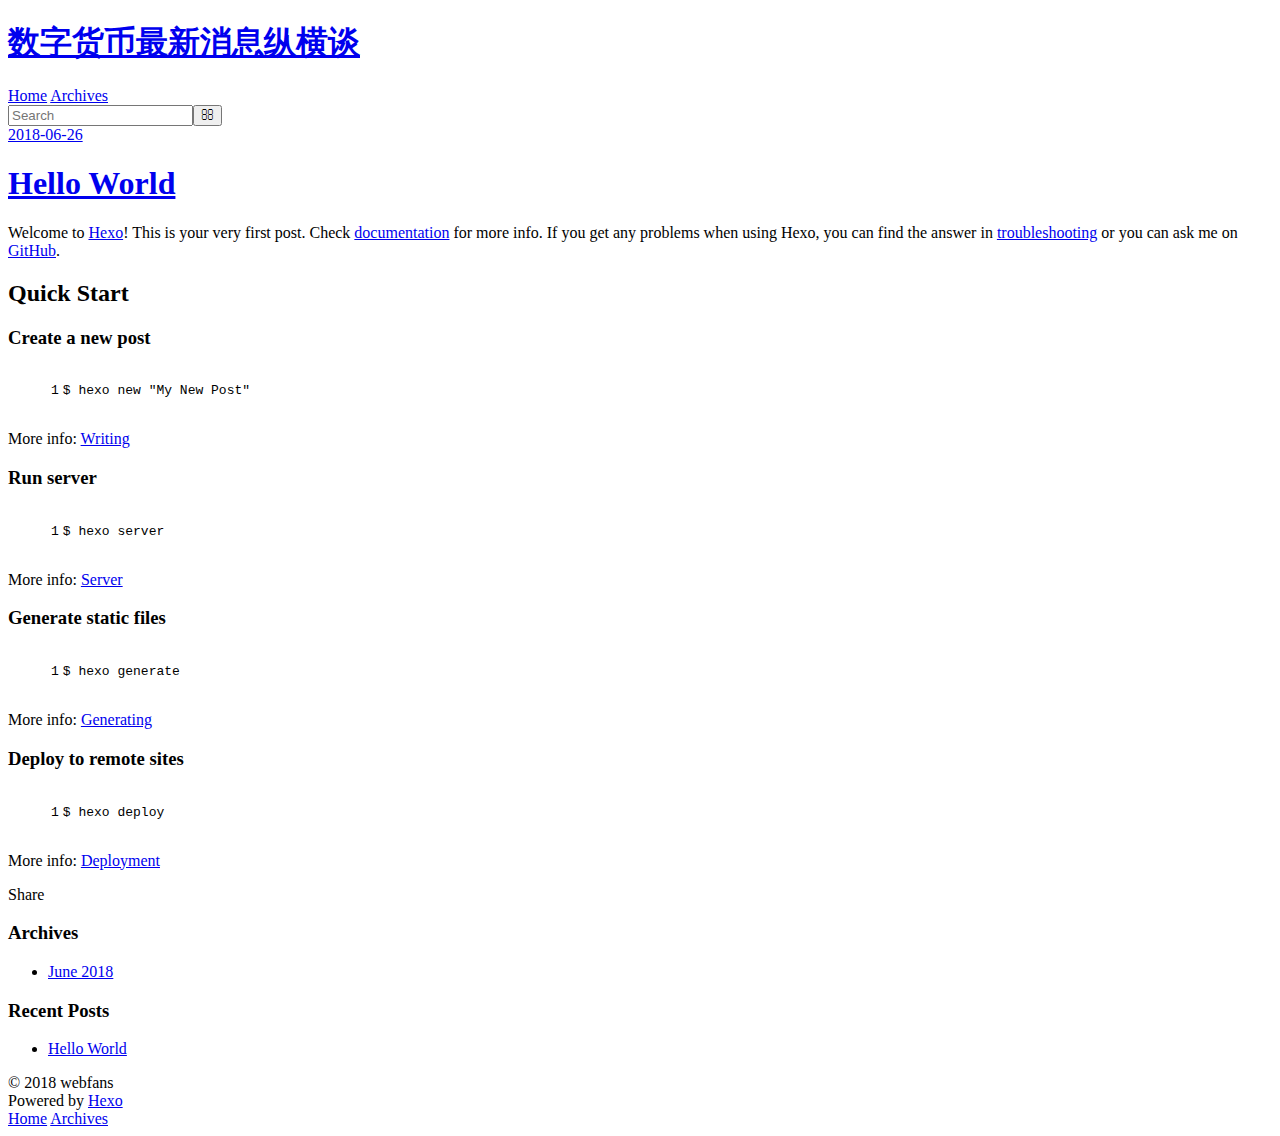
==== commit 0fb26aab: "Site updated: 2018-06-26 15:59:17" ====
--- a/index.html
+++ b/index.html
@@ -15,7 +15,7 @@
 <meta name="twitter:card" content="summary">
 <meta name="twitter:title" content="数字货币最新消息纵横谈">
   
-    <link rel="alternate" href="/atom.xml" title="数字货币最新消息纵横谈" type="application/atom+xml">
+    <link rel="alternate" href="/bitcoinblog/atom.xml" title="数字货币最新消息纵横谈" type="application/atom+xml">
   
   
     <link rel="icon" href="/favicon.png">
@@ -23,7 +23,7 @@
   
     <link href="//fonts.googleapis.com/css?family=Source+Code+Pro" rel="stylesheet" type="text/css">
   
-  <link rel="stylesheet" href="/css/style.css">
+  <link rel="stylesheet" href="/bitcoinblog/css/style.css">
 </head>
 
 <body>
@@ -34,7 +34,7 @@
   <div id="header-outer" class="outer">
     <div id="header-title" class="inner">
       <h1 id="logo-wrap">
-        <a href="/" id="logo">数字货币最新消息纵横谈</a>
+        <a href="/bitcoinblog/" id="logo">数字货币最新消息纵横谈</a>
       </h1>
       
     </div>
@@ -42,14 +42,14 @@
       <nav id="main-nav">
         <a id="main-nav-toggle" class="nav-icon"></a>
         
-          <a class="main-nav-link" href="/">Home</a>
+          <a class="main-nav-link" href="/bitcoinblog/">Home</a>
         
-          <a class="main-nav-link" href="/archives">Archives</a>
+          <a class="main-nav-link" href="/bitcoinblog/archives">Archives</a>
         
       </nav>
       <nav id="sub-nav">
         
-          <a id="nav-rss-link" class="nav-icon" href="/atom.xml" title="RSS Feed"></a>
+          <a id="nav-rss-link" class="nav-icon" href="/bitcoinblog/atom.xml" title="RSS Feed"></a>
         
         <a id="nav-search-btn" class="nav-icon" title="Search"></a>
       </nav>
@@ -64,7 +64,7 @@
   
     <article id="post-hello-world" class="article article-type-post" itemscope itemprop="blogPost">
   <div class="article-meta">
-    <a href="/2018/06/26/hello-world/" class="article-date">
+    <a href="/bitcoinblog/2018/06/26/hello-world/" class="article-date">
   <time datetime="2018-06-26T07:25:07.196Z" itemprop="datePublished">2018-06-26</time>
 </a>
     
@@ -76,7 +76,7 @@
         
   
     <h1 itemprop="name">
-      <a class="article-title" href="/2018/06/26/hello-world/">Hello World</a>
+      <a class="article-title" href="/bitcoinblog/2018/06/26/hello-world/">Hello World</a>
     </h1>
   
 
@@ -97,7 +97,7 @@
       
     </div>
     <footer class="article-footer">
-      <a data-url="https://qqqzhch.github.io/bitcoinblog/2018/06/26/hello-world/" data-id="cjive7ms10000fhs6zeel60pr" class="article-share-link">Share</a>
+      <a data-url="https://qqqzhch.github.io/bitcoinblog/2018/06/26/hello-world/" data-id="cjivegu1a0000hxs6p2pdskrm" class="article-share-link">Share</a>
       
       
     </footer>
@@ -125,7 +125,7 @@
   <div class="widget-wrap">
     <h3 class="widget-title">Archives</h3>
     <div class="widget">
-      <ul class="archive-list"><li class="archive-list-item"><a class="archive-list-link" href="/archives/2018/06/">June 2018</a></li></ul>
+      <ul class="archive-list"><li class="archive-list-item"><a class="archive-list-link" href="/bitcoinblog/archives/2018/06/">June 2018</a></li></ul>
     </div>
   </div>
 
@@ -138,7 +138,7 @@
       <ul>
         
           <li>
-            <a href="/2018/06/26/hello-world/">Hello World</a>
+            <a href="/bitcoinblog/2018/06/26/hello-world/">Hello World</a>
           </li>
         
       </ul>
@@ -161,9 +161,9 @@
     </div>
     <nav id="mobile-nav">
   
-    <a href="/" class="mobile-nav-link">Home</a>
+    <a href="/bitcoinblog/" class="mobile-nav-link">Home</a>
   
-    <a href="/archives" class="mobile-nav-link">Archives</a>
+    <a href="/bitcoinblog/archives" class="mobile-nav-link">Archives</a>
   
 </nav>
     
@@ -171,11 +171,11 @@
 <script src="//ajax.googleapis.com/ajax/libs/jquery/2.0.3/jquery.min.js"></script>
 
 
-  <link rel="stylesheet" href="/fancybox/jquery.fancybox.css">
-  <script src="/fancybox/jquery.fancybox.pack.js"></script>
+  <link rel="stylesheet" href="/bitcoinblog/fancybox/jquery.fancybox.css">
+  <script src="/bitcoinblog/fancybox/jquery.fancybox.pack.js"></script>
 
 
-<script src="/js/script.js"></script>
+<script src="/bitcoinblog/js/script.js"></script>
 
 
 
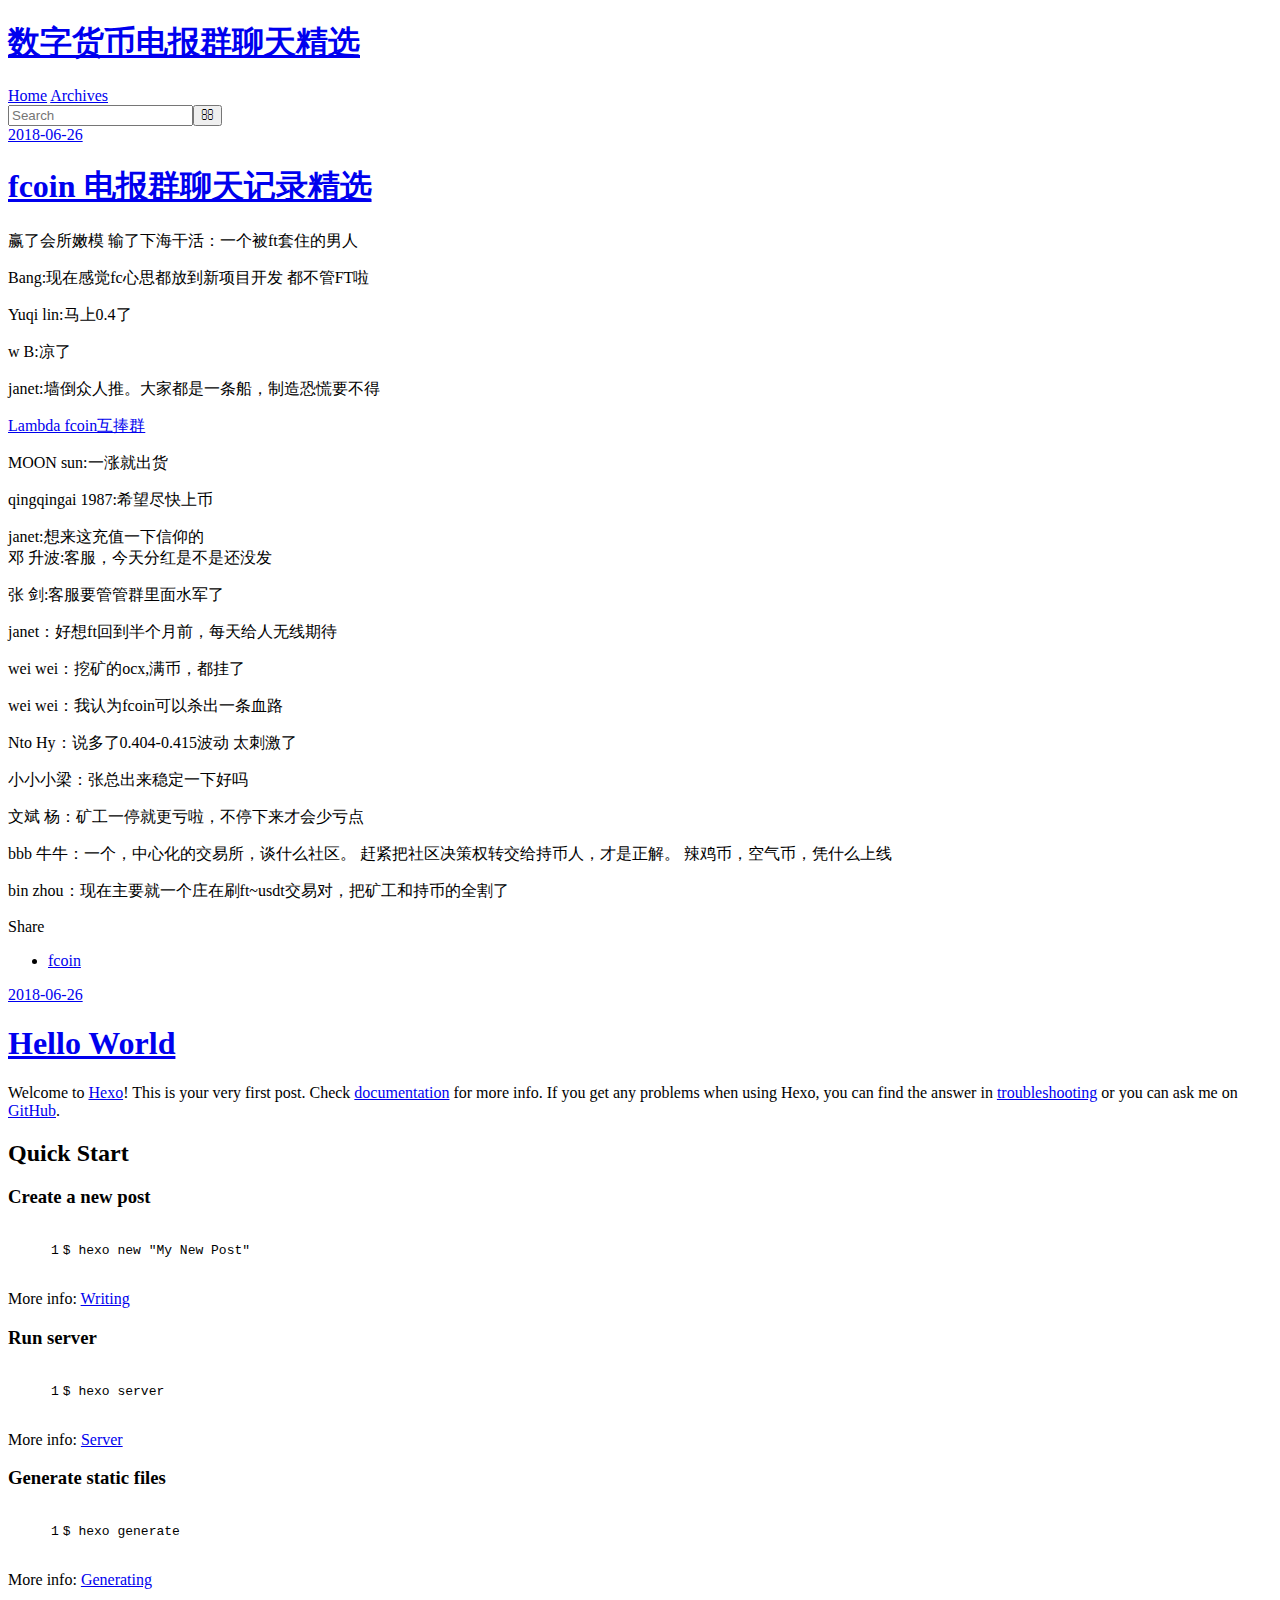
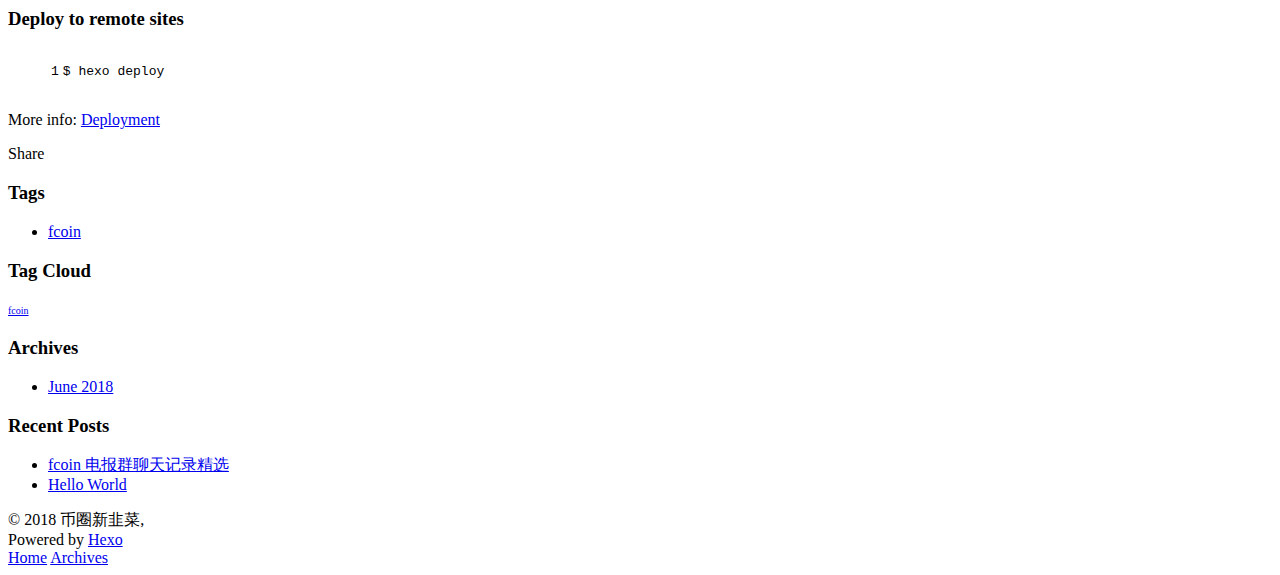
==== commit 75ca7586: "Site updated: 2018-06-26 21:36:45" ====
--- a/index.html
+++ b/index.html
@@ -5,17 +5,17 @@
   
 
   
-  <title>数字货币最新消息纵横谈</title>
+  <title>数字货币电报群聊天精选</title>
   <meta name="viewport" content="width=device-width, initial-scale=1, maximum-scale=1">
   <meta property="og:type" content="website">
-<meta property="og:title" content="数字货币最新消息纵横谈">
-<meta property="og:url" content="https://qqqzhch.github.io/bitcoinblog/index.html">
-<meta property="og:site_name" content="数字货币最新消息纵横谈">
-<meta property="og:locale" content="default">
+<meta property="og:title" content="数字货币电报群聊天精选">
+<meta property="og:url" content="https://qqqzhch.github.io/index.html">
+<meta property="og:site_name" content="数字货币电报群聊天精选">
+<meta property="og:locale" content="zh-CN,">
 <meta name="twitter:card" content="summary">
-<meta name="twitter:title" content="数字货币最新消息纵横谈">
-  
-    <link rel="alternate" href="/bitcoinblog/atom.xml" title="数字货币最新消息纵横谈" type="application/atom+xml">
+<meta name="twitter:title" content="数字货币电报群聊天精选">
+  
+    <link rel="alternate" href="/bitcoinblog/atom.xml" title="数字货币电报群聊天精选" type="application/atom+xml">
   
   
     <link rel="icon" href="/favicon.png">
@@ -34,7 +34,7 @@
   <div id="header-outer" class="outer">
     <div id="header-title" class="inner">
       <h1 id="logo-wrap">
-        <a href="/bitcoinblog/" id="logo">数字货币最新消息纵横谈</a>
+        <a href="/bitcoinblog/" id="logo">数字货币电报群聊天精选</a>
       </h1>
       
     </div>
@@ -54,13 +54,69 @@
         <a id="nav-search-btn" class="nav-icon" title="Search"></a>
       </nav>
       <div id="search-form-wrap">
-        <form action="//google.com/search" method="get" accept-charset="UTF-8" class="search-form"><input type="search" name="q" class="search-form-input" placeholder="Search"><button type="submit" class="search-form-submit">&#xF002;</button><input type="hidden" name="sitesearch" value="https://qqqzhch.github.io/bitcoinblog"></form>
+        <form action="//google.com/search" method="get" accept-charset="UTF-8" class="search-form"><input type="search" name="q" class="search-form-input" placeholder="Search"><button type="submit" class="search-form-submit">&#xF002;</button><input type="hidden" name="sitesearch" value="https://qqqzhch.github.io"></form>
       </div>
     </div>
   </div>
 </header>
       <div class="outer">
         <section id="main">
+  
+    <article id="post-fcoin-大闹交易所-看齐天大圣72变" class="article article-type-post" itemscope itemprop="blogPost">
+  <div class="article-meta">
+    <a href="/bitcoinblog/2018/06/26/fcoin-大闹交易所-看齐天大圣72变/" class="article-date">
+  <time datetime="2018-06-26T08:13:14.000Z" itemprop="datePublished">2018-06-26</time>
+</a>
+    
+  </div>
+  <div class="article-inner">
+    
+    
+      <header class="article-header">
+        
+  
+    <h1 itemprop="name">
+      <a class="article-title" href="/bitcoinblog/2018/06/26/fcoin-大闹交易所-看齐天大圣72变/">fcoin 电报群聊天记录精选</a>
+    </h1>
+  
+
+      </header>
+    
+    <div class="article-entry" itemprop="articleBody">
+      
+        <p>赢了会所嫩模 输了下海干活：一个被ft套住的男人</p>
+<p>Bang:现在感觉fc心思都放到新项目开发 都不管FT啦</p>
+<p>Yuqi lin:马上0.4了</p>
+<p>w B:凉了</p>
+<p>janet:墙倒众人推。大家都是一条船，制造恐慌要不得</p>
+<p><a href="https://t.me/HelloLambda" target="_blank" rel="noopener">Lambda fcoin互捧群</a></p>
+<p>MOON sun:一涨就出货</p>
+<p>qingqingai 1987:希望尽快上币</p>
+<p>janet:想来这充值一下信仰的<br>邓 升波:客服，今天分红是不是还没发</p>
+<p>张 剑:客服要管管群里面水军了</p>
+<p>janet：好想ft回到半个月前，每天给人无线期待</p>
+<p>wei wei：挖矿的ocx,满币，都挂了</p>
+<p>wei wei：我认为fcoin可以杀出一条血路</p>
+<p>Nto Hy：说多了0.404-0.415波动  太刺激了</p>
+<p>小小小梁：张总出来稳定一下好吗</p>
+<p>文斌 杨：矿工一停就更亏啦，不停下来才会少亏点</p>
+<p>bbb 牛牛：一个，中心化的交易所，谈什么社区。  赶紧把社区决策权转交给持币人，才是正解。    辣鸡币，空气币，凭什么上线</p>
+<p>bin zhou：现在主要就一个庄在刷ft~usdt交易对，把矿工和持币的全割了</p>
+
+      
+    </div>
+    <footer class="article-footer">
+      <a data-url="https://qqqzhch.github.io/2018/06/26/fcoin-大闹交易所-看齐天大圣72变/" data-id="cjivqipuj0001kk5zu6rsh572" class="article-share-link">Share</a>
+      
+      
+  <ul class="article-tag-list"><li class="article-tag-list-item"><a class="article-tag-list-link" href="/bitcoinblog/tags/fcoin/">fcoin</a></li></ul>
+
+    </footer>
+  </div>
+  
+</article>
+
+
   
     <article id="post-hello-world" class="article article-type-post" itemscope itemprop="blogPost">
   <div class="article-meta">
@@ -97,7 +153,7 @@
       
     </div>
     <footer class="article-footer">
-      <a data-url="https://qqqzhch.github.io/bitcoinblog/2018/06/26/hello-world/" data-id="cjivegu1a0000hxs6p2pdskrm" class="article-share-link">Share</a>
+      <a data-url="https://qqqzhch.github.io/2018/06/26/hello-world/" data-id="cjivqipuf0000kk5zqpwhrvg1" class="article-share-link">Share</a>
       
       
     </footer>
@@ -117,9 +173,23 @@
 
   
     
-
-  
-    
+  <div class="widget-wrap">
+    <h3 class="widget-title">Tags</h3>
+    <div class="widget">
+      <ul class="tag-list"><li class="tag-list-item"><a class="tag-list-link" href="/bitcoinblog/tags/fcoin/">fcoin</a></li></ul>
+    </div>
+  </div>
+
+
+  
+    
+  <div class="widget-wrap">
+    <h3 class="widget-title">Tag Cloud</h3>
+    <div class="widget tagcloud">
+      <a href="/bitcoinblog/tags/fcoin/" style="font-size: 10px;">fcoin</a>
+    </div>
+  </div>
+
   
     
   <div class="widget-wrap">
@@ -138,6 +208,10 @@
       <ul>
         
           <li>
+            <a href="/bitcoinblog/2018/06/26/fcoin-大闹交易所-看齐天大圣72变/">fcoin 电报群聊天记录精选</a>
+          </li>
+        
+          <li>
             <a href="/bitcoinblog/2018/06/26/hello-world/">Hello World</a>
           </li>
         
@@ -153,7 +227,7 @@
   
   <div class="outer">
     <div id="footer-info" class="inner">
-      &copy; 2018 webfans<br>
+      &copy; 2018 币圈新韭菜,<br>
       Powered by <a href="http://hexo.io/" target="_blank">Hexo</a>
     </div>
   </div>
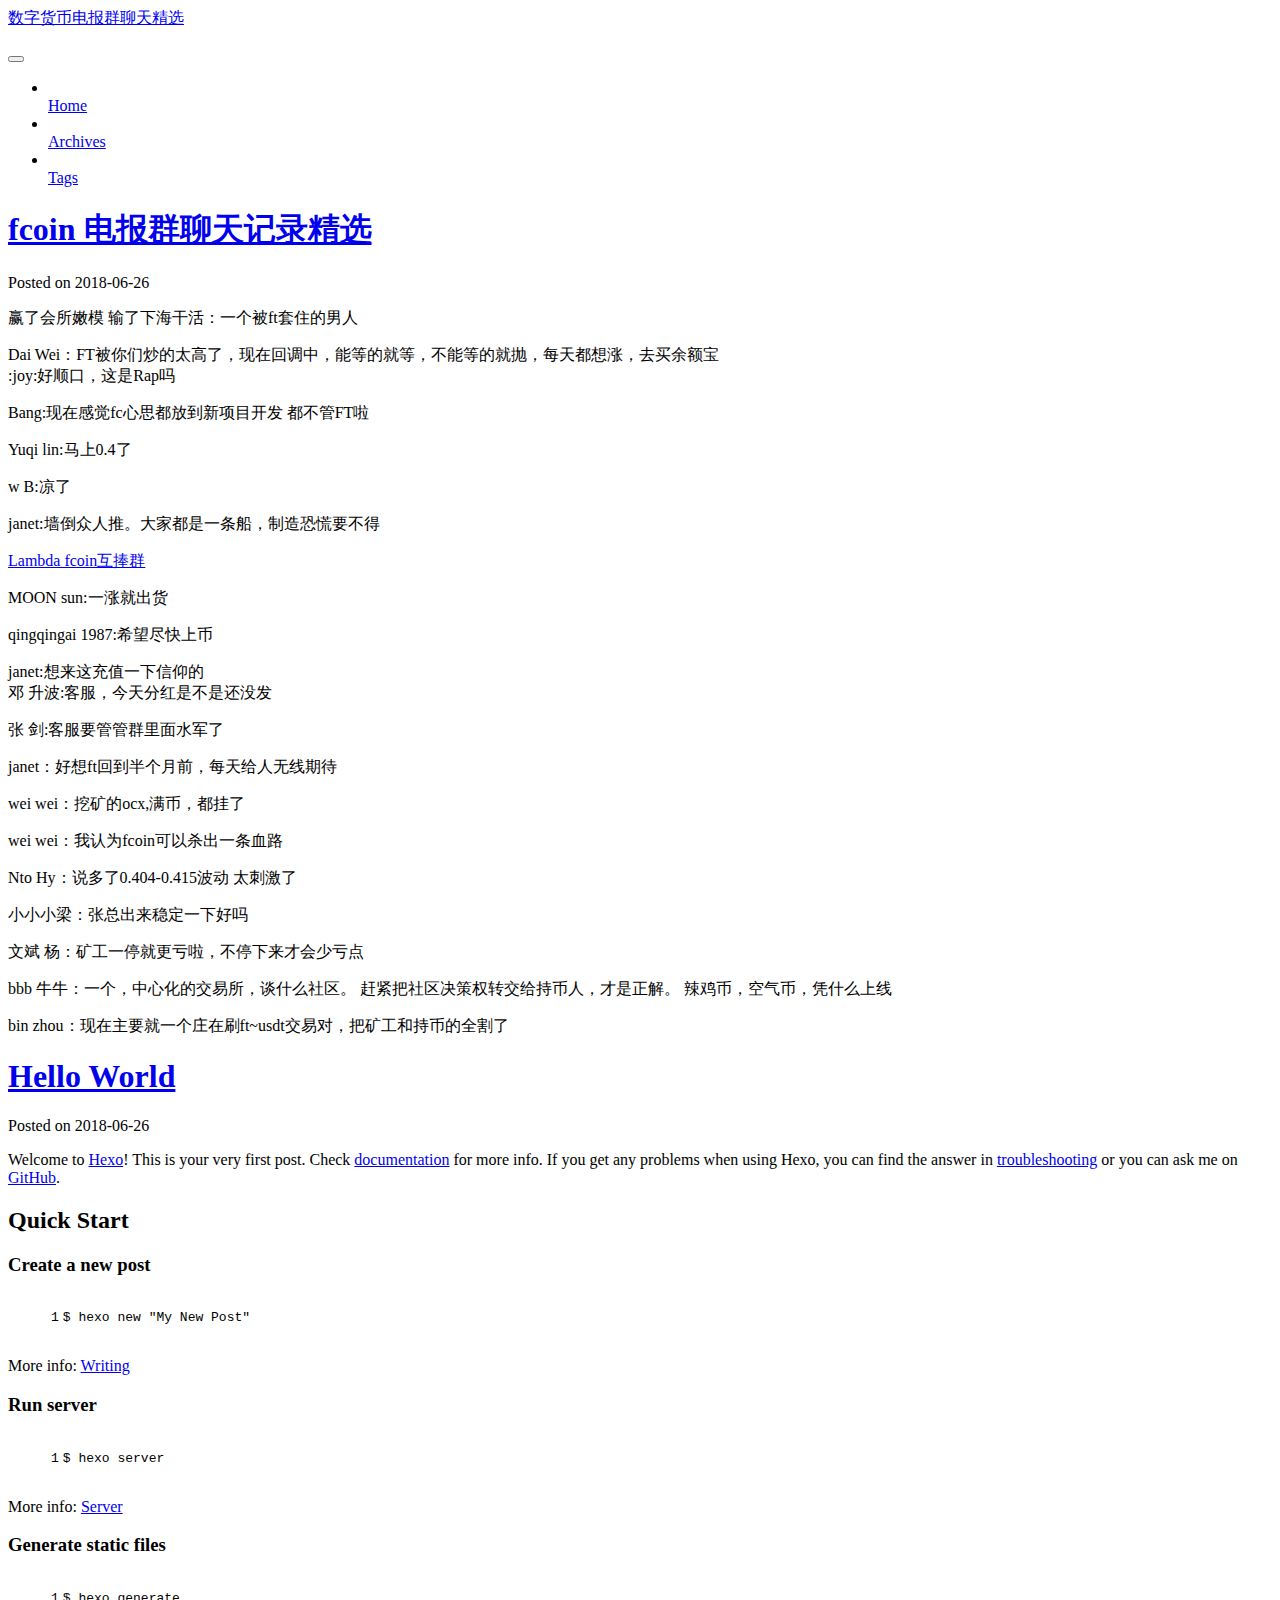
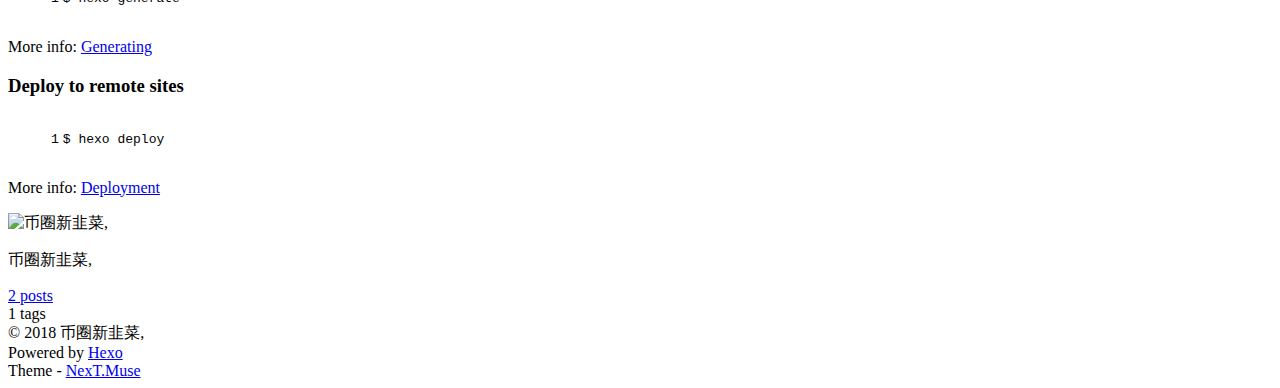
==== commit 8515d3a7: "Site updated: 2018-06-26 22:10:18" ====
--- a/index.html
+++ b/index.html
@@ -1,90 +1,338 @@
 <!DOCTYPE html>
-<html>
+
+
+
+  
+
+
+<html class="theme-next muse use-motion" lang="zh-CN,">
 <head>
-  <meta charset="utf-8">
-  
-
-  
-  <title>数字货币电报群聊天精选</title>
-  <meta name="viewport" content="width=device-width, initial-scale=1, maximum-scale=1">
-  <meta property="og:type" content="website">
+  <meta charset="UTF-8"/>
+<meta http-equiv="X-UA-Compatible" content="IE=edge" />
+<meta name="viewport" content="width=device-width, initial-scale=1, maximum-scale=1"/>
+<meta name="theme-color" content="#222">
+
+
+
+
+
+
+
+
+
+<meta http-equiv="Cache-Control" content="no-transform" />
+<meta http-equiv="Cache-Control" content="no-siteapp" />
+
+
+
+
+
+
+
+
+
+
+
+
+
+
+
+  
+  
+  <link href="/bitcoinblog/lib/fancybox/source/jquery.fancybox.css?v=2.1.5" rel="stylesheet" type="text/css" />
+
+
+
+
+  
+  
+  
+  
+
+  
+    
+    
+  
+
+  
+
+  
+
+  
+
+  
+
+  
+    
+    
+    <link href="//fonts.googleapis.com/css?family=Lato:300,300italic,400,400italic,700,700italic&subset=latin,latin-ext" rel="stylesheet" type="text/css">
+  
+
+
+
+
+
+
+<link href="/bitcoinblog/lib/font-awesome/css/font-awesome.min.css?v=4.6.2" rel="stylesheet" type="text/css" />
+
+<link href="/bitcoinblog/css/main.css?v=5.1.2" rel="stylesheet" type="text/css" />
+
+
+  <meta name="keywords" content="Hexo, NexT" />
+
+
+
+
+
+
+
+
+  <link rel="shortcut icon" type="image/x-icon" href="/bitcoinblog/favicon.ico?v=5.1.2" />
+
+
+
+
+
+
+<meta property="og:type" content="website">
 <meta property="og:title" content="数字货币电报群聊天精选">
 <meta property="og:url" content="https://qqqzhch.github.io/index.html">
 <meta property="og:site_name" content="数字货币电报群聊天精选">
 <meta property="og:locale" content="zh-CN,">
 <meta name="twitter:card" content="summary">
 <meta name="twitter:title" content="数字货币电报群聊天精选">
-  
-    <link rel="alternate" href="/bitcoinblog/atom.xml" title="数字货币电报群聊天精选" type="application/atom+xml">
-  
-  
-    <link rel="icon" href="/favicon.png">
-  
-  
-    <link href="//fonts.googleapis.com/css?family=Source+Code+Pro" rel="stylesheet" type="text/css">
-  
-  <link rel="stylesheet" href="/bitcoinblog/css/style.css">
+
+
+
+<script type="text/javascript" id="hexo.configurations">
+  var NexT = window.NexT || {};
+  var CONFIG = {
+    root: '/bitcoinblog/',
+    scheme: 'Muse',
+    sidebar: {"position":"left","display":"post","offset":12,"offset_float":12,"b2t":false,"scrollpercent":false,"onmobile":false},
+    fancybox: true,
+    tabs: true,
+    motion: true,
+    duoshuo: {
+      userId: '0',
+      author: 'Author'
+    },
+    algolia: {
+      applicationID: '',
+      apiKey: '',
+      indexName: '',
+      hits: {"per_page":10},
+      labels: {"input_placeholder":"Search for Posts","hits_empty":"We didn't find any results for the search: ${query}","hits_stats":"${hits} results found in ${time} ms"}
+    }
+  };
+</script>
+
+
+
+  <link rel="canonical" href="https://qqqzhch.github.io/"/>
+
+
+
+
+
+  <title>数字货币电报群聊天精选</title>
+  
+
+
+
+
+
+
+
+
+
+
+
+
+
+
 </head>
 
-<body>
-  <div id="container">
-    <div id="wrap">
-      <header id="header">
-  <div id="banner"></div>
-  <div id="header-outer" class="outer">
-    <div id="header-title" class="inner">
-      <h1 id="logo-wrap">
-        <a href="/bitcoinblog/" id="logo">数字货币电报群聊天精选</a>
-      </h1>
-      
+<body itemscope itemtype="http://schema.org/WebPage" lang="zh-CN,">
+
+  
+  
+    
+  
+
+  <div class="container sidebar-position-left 
+   page-home 
+ ">
+    <div class="headband"></div>
+
+    <header id="header" class="header" itemscope itemtype="http://schema.org/WPHeader">
+      <div class="header-inner"><div class="site-brand-wrapper">
+  <div class="site-meta ">
+    
+
+    <div class="custom-logo-site-title">
+      <a href="/bitcoinblog/"  class="brand" rel="start">
+        <span class="logo-line-before"><i></i></span>
+        <span class="site-title">数字货币电报群聊天精选</span>
+        <span class="logo-line-after"><i></i></span>
+      </a>
     </div>
-    <div id="header-inner" class="inner">
-      <nav id="main-nav">
-        <a id="main-nav-toggle" class="nav-icon"></a>
-        
-          <a class="main-nav-link" href="/bitcoinblog/">Home</a>
-        
-          <a class="main-nav-link" href="/bitcoinblog/archives">Archives</a>
-        
-      </nav>
-      <nav id="sub-nav">
-        
-          <a id="nav-rss-link" class="nav-icon" href="/bitcoinblog/atom.xml" title="RSS Feed"></a>
-        
-        <a id="nav-search-btn" class="nav-icon" title="Search"></a>
-      </nav>
-      <div id="search-form-wrap">
-        <form action="//google.com/search" method="get" accept-charset="UTF-8" class="search-form"><input type="search" name="q" class="search-form-input" placeholder="Search"><button type="submit" class="search-form-submit">&#xF002;</button><input type="hidden" name="sitesearch" value="https://qqqzhch.github.io"></form>
-      </div>
-    </div>
+      
+        <p class="site-subtitle"></p>
+      
   </div>
-</header>
-      <div class="outer">
-        <section id="main">
-  
-    <article id="post-fcoin-大闹交易所-看齐天大圣72变" class="article article-type-post" itemscope itemprop="blogPost">
-  <div class="article-meta">
-    <a href="/bitcoinblog/2018/06/26/fcoin-大闹交易所-看齐天大圣72变/" class="article-date">
-  <time datetime="2018-06-26T08:13:14.000Z" itemprop="datePublished">2018-06-26</time>
-</a>
-    
+
+  <div class="site-nav-toggle">
+    <button>
+      <span class="btn-bar"></span>
+      <span class="btn-bar"></span>
+      <span class="btn-bar"></span>
+    </button>
   </div>
-  <div class="article-inner">
-    
-    
-      <header class="article-header">
-        
-  
-    <h1 itemprop="name">
-      <a class="article-title" href="/bitcoinblog/2018/06/26/fcoin-大闹交易所-看齐天大圣72变/">fcoin 电报群聊天记录精选</a>
-    </h1>
-  
-
+</div>
+
+<nav class="site-nav">
+  
+
+  
+    <ul id="menu" class="menu">
+      
+        
+        <li class="menu-item menu-item-home">
+          <a href="/bitcoinblog/" rel="section">
+            
+              <i class="menu-item-icon fa fa-fw fa-home"></i> <br />
+            
+            Home
+          </a>
+        </li>
+      
+        
+        <li class="menu-item menu-item-archives">
+          <a href="/bitcoinblog/archives/" rel="section">
+            
+              <i class="menu-item-icon fa fa-fw fa-archive"></i> <br />
+            
+            Archives
+          </a>
+        </li>
+      
+        
+        <li class="menu-item menu-item-tags">
+          <a href="/bitcoinblog/tags/" rel="section">
+            
+              <i class="menu-item-icon fa fa-fw fa-tags"></i> <br />
+            
+            Tags
+          </a>
+        </li>
+      
+
+      
+    </ul>
+  
+
+  
+</nav>
+
+
+
+ </div>
+    </header>
+
+    <main id="main" class="main">
+      <div class="main-inner">
+        <div class="content-wrap">
+          <div id="content" class="content">
+            
+  <section id="posts" class="posts-expand">
+    
+      
+
+  
+
+  
+  
+  
+
+  <article class="post post-type-normal" itemscope itemtype="http://schema.org/Article">
+  
+  
+  
+  <div class="post-block">
+    <link itemprop="mainEntityOfPage" href="https://qqqzhch.github.io/bitcoinblog/2018/06/26/fcoin-大闹交易所-看齐天大圣72变/">
+
+    <span hidden itemprop="author" itemscope itemtype="http://schema.org/Person">
+      <meta itemprop="name" content="币圈新韭菜,">
+      <meta itemprop="description" content="">
+      <meta itemprop="image" content="/bitcoinblog/images/avatar.gif">
+    </span>
+
+    <span hidden itemprop="publisher" itemscope itemtype="http://schema.org/Organization">
+      <meta itemprop="name" content="数字货币电报群聊天精选">
+    </span>
+
+    
+      <header class="post-header">
+
+        
+        
+          <h1 class="post-title" itemprop="name headline">
+                
+                <a class="post-title-link" href="/bitcoinblog/2018/06/26/fcoin-大闹交易所-看齐天大圣72变/" itemprop="url">fcoin 电报群聊天记录精选</a></h1>
+        
+
+        <div class="post-meta">
+          <span class="post-time">
+            
+              <span class="post-meta-item-icon">
+                <i class="fa fa-calendar-o"></i>
+              </span>
+              
+                <span class="post-meta-item-text">Posted on</span>
+              
+              <time title="Post created" itemprop="dateCreated datePublished" datetime="2018-06-26T16:13:14+08:00">
+                2018-06-26
+              </time>
+            
+
+            
+
+            
+          </span>
+
+          
+
+          
+            
+          
+
+          
+          
+
+          
+
+          
+
+          
+
+        </div>
       </header>
     
-    <div class="article-entry" itemprop="articleBody">
-      
-        <p>赢了会所嫩模 输了下海干活：一个被ft套住的男人</p>
+
+    
+    
+    
+    <div class="post-body" itemprop="articleBody">
+
+      
+      
+
+      
+        
+          
+            <p>赢了会所嫩模 输了下海干活：一个被ft套住的男人</p>
+<p>Dai Wei：FT被你们炒的太高了，现在回调中，能等的就等，不能等的就抛，每天都想涨，去买余额宝<br>:joy:好顺口，这是Rap吗</p>
 <p>Bang:现在感觉fc心思都放到新项目开发 都不管FT啦</p>
 <p>Yuqi lin:马上0.4了</p>
 <p>w B:凉了</p>
@@ -103,44 +351,125 @@
 <p>bbb 牛牛：一个，中心化的交易所，谈什么社区。  赶紧把社区决策权转交给持币人，才是正解。    辣鸡币，空气币，凭什么上线</p>
 <p>bin zhou：现在主要就一个庄在刷ft~usdt交易对，把矿工和持币的全割了</p>
 
+          
+        
       
     </div>
-    <footer class="article-footer">
-      <a data-url="https://qqqzhch.github.io/2018/06/26/fcoin-大闹交易所-看齐天大圣72变/" data-id="cjivqipuj0001kk5zu6rsh572" class="article-share-link">Share</a>
-      
-      
-  <ul class="article-tag-list"><li class="article-tag-list-item"><a class="article-tag-list-link" href="/bitcoinblog/tags/fcoin/">fcoin</a></li></ul>
-
+    
+    
+    
+
+    
+
+    
+
+    
+
+    <footer class="post-footer">
+      
+
+      
+
+      
+
+      
+      
+        <div class="post-eof"></div>
+      
     </footer>
   </div>
   
-</article>
-
-
-  
-    <article id="post-hello-world" class="article article-type-post" itemscope itemprop="blogPost">
-  <div class="article-meta">
-    <a href="/bitcoinblog/2018/06/26/hello-world/" class="article-date">
-  <time datetime="2018-06-26T07:25:07.196Z" itemprop="datePublished">2018-06-26</time>
-</a>
-    
-  </div>
-  <div class="article-inner">
-    
-    
-      <header class="article-header">
-        
-  
-    <h1 itemprop="name">
-      <a class="article-title" href="/bitcoinblog/2018/06/26/hello-world/">Hello World</a>
-    </h1>
-  
-
+  
+  
+  </article>
+
+
+    
+      
+
+  
+
+  
+  
+  
+
+  <article class="post post-type-normal" itemscope itemtype="http://schema.org/Article">
+  
+  
+  
+  <div class="post-block">
+    <link itemprop="mainEntityOfPage" href="https://qqqzhch.github.io/bitcoinblog/2018/06/26/hello-world/">
+
+    <span hidden itemprop="author" itemscope itemtype="http://schema.org/Person">
+      <meta itemprop="name" content="币圈新韭菜,">
+      <meta itemprop="description" content="">
+      <meta itemprop="image" content="/bitcoinblog/images/avatar.gif">
+    </span>
+
+    <span hidden itemprop="publisher" itemscope itemtype="http://schema.org/Organization">
+      <meta itemprop="name" content="数字货币电报群聊天精选">
+    </span>
+
+    
+      <header class="post-header">
+
+        
+        
+          <h1 class="post-title" itemprop="name headline">
+                
+                <a class="post-title-link" href="/bitcoinblog/2018/06/26/hello-world/" itemprop="url">Hello World</a></h1>
+        
+
+        <div class="post-meta">
+          <span class="post-time">
+            
+              <span class="post-meta-item-icon">
+                <i class="fa fa-calendar-o"></i>
+              </span>
+              
+                <span class="post-meta-item-text">Posted on</span>
+              
+              <time title="Post created" itemprop="dateCreated datePublished" datetime="2018-06-26T15:25:07+08:00">
+                2018-06-26
+              </time>
+            
+
+            
+
+            
+          </span>
+
+          
+
+          
+            
+          
+
+          
+          
+
+          
+
+          
+
+          
+
+        </div>
       </header>
     
-    <div class="article-entry" itemprop="articleBody">
-      
-        <p>Welcome to <a href="https://hexo.io/" target="_blank" rel="noopener">Hexo</a>! This is your very first post. Check <a href="https://hexo.io/docs/" target="_blank" rel="noopener">documentation</a> for more info. If you get any problems when using Hexo, you can find the answer in <a href="https://hexo.io/docs/troubleshooting.html" target="_blank" rel="noopener">troubleshooting</a> or you can ask me on <a href="https://github.com/hexojs/hexo/issues" target="_blank" rel="noopener">GitHub</a>.</p>
+
+    
+    
+    
+    <div class="post-body" itemprop="articleBody">
+
+      
+      
+
+      
+        
+          
+            <p>Welcome to <a href="https://hexo.io/" target="_blank" rel="noopener">Hexo</a>! This is your very first post. Check <a href="https://hexo.io/docs/" target="_blank" rel="noopener">documentation</a> for more info. If you get any problems when using Hexo, you can find the answer in <a href="https://hexo.io/docs/troubleshooting.html" target="_blank" rel="noopener">troubleshooting</a> or you can ask me on <a href="https://github.com/hexojs/hexo/issues" target="_blank" rel="noopener">GitHub</a>.</p>
 <h2 id="Quick-Start"><a href="#Quick-Start" class="headerlink" title="Quick Start"></a>Quick Start</h2><h3 id="Create-a-new-post"><a href="#Create-a-new-post" class="headerlink" title="Create a new post"></a>Create a new post</h3><figure class="highlight bash"><table><tr><td class="gutter"><pre><span class="line">1</span><br></pre></td><td class="code"><pre><span class="line">$ hexo new <span class="string">"My New Post"</span></span><br></pre></td></tr></table></figure>
 <p>More info: <a href="https://hexo.io/docs/writing.html" target="_blank" rel="noopener">Writing</a></p>
 <h3 id="Run-server"><a href="#Run-server" class="headerlink" title="Run server"></a>Run server</h3><figure class="highlight bash"><table><tr><td class="gutter"><pre><span class="line">1</span><br></pre></td><td class="code"><pre><span class="line">$ hexo server</span><br></pre></td></tr></table></figure>
@@ -150,109 +479,293 @@
 <h3 id="Deploy-to-remote-sites"><a href="#Deploy-to-remote-sites" class="headerlink" title="Deploy to remote sites"></a>Deploy to remote sites</h3><figure class="highlight bash"><table><tr><td class="gutter"><pre><span class="line">1</span><br></pre></td><td class="code"><pre><span class="line">$ hexo deploy</span><br></pre></td></tr></table></figure>
 <p>More info: <a href="https://hexo.io/docs/deployment.html" target="_blank" rel="noopener">Deployment</a></p>
 
+          
+        
       
     </div>
-    <footer class="article-footer">
-      <a data-url="https://qqqzhch.github.io/2018/06/26/hello-world/" data-id="cjivqipuf0000kk5zqpwhrvg1" class="article-share-link">Share</a>
-      
+    
+    
+    
+
+    
+
+    
+
+    
+
+    <footer class="post-footer">
+      
+
+      
+
+      
+
+      
+      
+        <div class="post-eof"></div>
       
     </footer>
   </div>
   
-</article>
-
-
-  
-
-
-</section>
-        
-          <aside id="sidebar">
-  
-    
-
-  
-    
-  <div class="widget-wrap">
-    <h3 class="widget-title">Tags</h3>
-    <div class="widget">
-      <ul class="tag-list"><li class="tag-list-item"><a class="tag-list-link" href="/bitcoinblog/tags/fcoin/">fcoin</a></li></ul>
+  
+  
+  </article>
+
+
+    
+  </section>
+
+  
+
+
+          </div>
+          
+
+
+          
+
+        </div>
+        
+          
+  
+  <div class="sidebar-toggle">
+    <div class="sidebar-toggle-line-wrap">
+      <span class="sidebar-toggle-line sidebar-toggle-line-first"></span>
+      <span class="sidebar-toggle-line sidebar-toggle-line-middle"></span>
+      <span class="sidebar-toggle-line sidebar-toggle-line-last"></span>
     </div>
   </div>
 
-
-  
-    
-  <div class="widget-wrap">
-    <h3 class="widget-title">Tag Cloud</h3>
-    <div class="widget tagcloud">
-      <a href="/bitcoinblog/tags/fcoin/" style="font-size: 10px;">fcoin</a>
+  <aside id="sidebar" class="sidebar">
+    
+    <div class="sidebar-inner">
+
+      
+
+      
+
+      <section class="site-overview sidebar-panel sidebar-panel-active">
+        <div class="site-author motion-element" itemprop="author" itemscope itemtype="http://schema.org/Person">
+          <img class="site-author-image" itemprop="image"
+               src="/bitcoinblog/images/avatar.gif"
+               alt="币圈新韭菜," />
+          <p class="site-author-name" itemprop="name">币圈新韭菜,</p>
+           
+              <p class="site-description motion-element" itemprop="description"></p>
+          
+        </div>
+        <nav class="site-state motion-element">
+
+          
+            <div class="site-state-item site-state-posts">
+              <a href="/bitcoinblog/archives/">
+                <span class="site-state-item-count">2</span>
+                <span class="site-state-item-name">posts</span>
+              </a>
+            </div>
+          
+
+          
+
+          
+            
+            
+            <div class="site-state-item site-state-tags">
+              
+                <span class="site-state-item-count">1</span>
+                <span class="site-state-item-name">tags</span>
+              
+            </div>
+          
+
+        </nav>
+
+        
+
+        <div class="links-of-author motion-element">
+          
+        </div>
+
+        
+        
+
+        
+        
+
+        
+
+
+      </section>
+
+      
+
+      
+
     </div>
+  </aside>
+
+
+        
+      </div>
+    </main>
+
+    <footer id="footer" class="footer">
+      <div class="footer-inner">
+        <div class="copyright" >
+  
+  &copy; 
+  <span itemprop="copyrightYear">2018</span>
+  <span class="with-love">
+    <i class="fa fa-heart"></i>
+  </span>
+  <span class="author" itemprop="copyrightHolder">币圈新韭菜,</span>
+</div>
+
+
+<div class="powered-by">
+  Powered by <a class="theme-link" href="https://hexo.io">Hexo</a>
+</div>
+
+<div class="theme-info">
+  Theme -
+  <a class="theme-link" href="https://github.com/iissnan/hexo-theme-next">
+    NexT.Muse
+  </a>
+</div>
+
+
+        
+
+        
+      </div>
+    </footer>
+
+    
+      <div class="back-to-top">
+        <i class="fa fa-arrow-up"></i>
+        
+      </div>
+    
+
   </div>
 
   
-    
-  <div class="widget-wrap">
-    <h3 class="widget-title">Archives</h3>
-    <div class="widget">
-      <ul class="archive-list"><li class="archive-list-item"><a class="archive-list-link" href="/bitcoinblog/archives/2018/06/">June 2018</a></li></ul>
-    </div>
-  </div>
-
-
-  
-    
-  <div class="widget-wrap">
-    <h3 class="widget-title">Recent Posts</h3>
-    <div class="widget">
-      <ul>
-        
-          <li>
-            <a href="/bitcoinblog/2018/06/26/fcoin-大闹交易所-看齐天大圣72变/">fcoin 电报群聊天记录精选</a>
-          </li>
-        
-          <li>
-            <a href="/bitcoinblog/2018/06/26/hello-world/">Hello World</a>
-          </li>
-        
-      </ul>
-    </div>
-  </div>
-
-  
-</aside>
-        
-      </div>
-      <footer id="footer">
-  
-  <div class="outer">
-    <div id="footer-info" class="inner">
-      &copy; 2018 币圈新韭菜,<br>
-      Powered by <a href="http://hexo.io/" target="_blank">Hexo</a>
-    </div>
-  </div>
-</footer>
-    </div>
-    <nav id="mobile-nav">
-  
-    <a href="/bitcoinblog/" class="mobile-nav-link">Home</a>
-  
-    <a href="/bitcoinblog/archives" class="mobile-nav-link">Archives</a>
-  
-</nav>
-    
-
-<script src="//ajax.googleapis.com/ajax/libs/jquery/2.0.3/jquery.min.js"></script>
-
-
-  <link rel="stylesheet" href="/bitcoinblog/fancybox/jquery.fancybox.css">
-  <script src="/bitcoinblog/fancybox/jquery.fancybox.pack.js"></script>
-
-
-<script src="/bitcoinblog/js/script.js"></script>
-
-
-
-  </div>
+
+<script type="text/javascript">
+  if (Object.prototype.toString.call(window.Promise) !== '[object Function]') {
+    window.Promise = null;
+  }
+</script>
+
+
+
+
+
+
+
+
+
+  
+
+
+
+
+
+
+
+
+
+
+
+
+  
+  <script type="text/javascript" src="/bitcoinblog/lib/jquery/index.js?v=2.1.3"></script>
+
+  
+  <script type="text/javascript" src="/bitcoinblog/lib/fastclick/lib/fastclick.min.js?v=1.0.6"></script>
+
+  
+  <script type="text/javascript" src="/bitcoinblog/lib/jquery_lazyload/jquery.lazyload.js?v=1.9.7"></script>
+
+  
+  <script type="text/javascript" src="/bitcoinblog/lib/velocity/velocity.min.js?v=1.2.1"></script>
+
+  
+  <script type="text/javascript" src="/bitcoinblog/lib/velocity/velocity.ui.min.js?v=1.2.1"></script>
+
+  
+  <script type="text/javascript" src="/bitcoinblog/lib/fancybox/source/jquery.fancybox.pack.js?v=2.1.5"></script>
+
+
+  
+
+
+  <script type="text/javascript" src="/bitcoinblog/js/src/utils.js?v=5.1.2"></script>
+
+  <script type="text/javascript" src="/bitcoinblog/js/src/motion.js?v=5.1.2"></script>
+
+
+
+  
+  
+
+  
+    <script type="text/javascript" src="/bitcoinblog/js/src/scrollspy.js?v=5.1.2"></script>
+<script type="text/javascript" src="/bitcoinblog/js/src/post-details.js?v=5.1.2"></script>
+
+  
+
+  
+
+
+  <script type="text/javascript" src="/bitcoinblog/js/src/bootstrap.js?v=5.1.2"></script>
+
+
+
+  
+
+
+  
+
+
+
+
+	
+
+
+
+
+
+  
+
+
+
+
+
+  
+
+
+
+
+
+
+  
+
+
+
+
+
+  
+
+  
+
+  
+
+  
+
+  
+
+  
+
 </body>
-</html>+</html>
